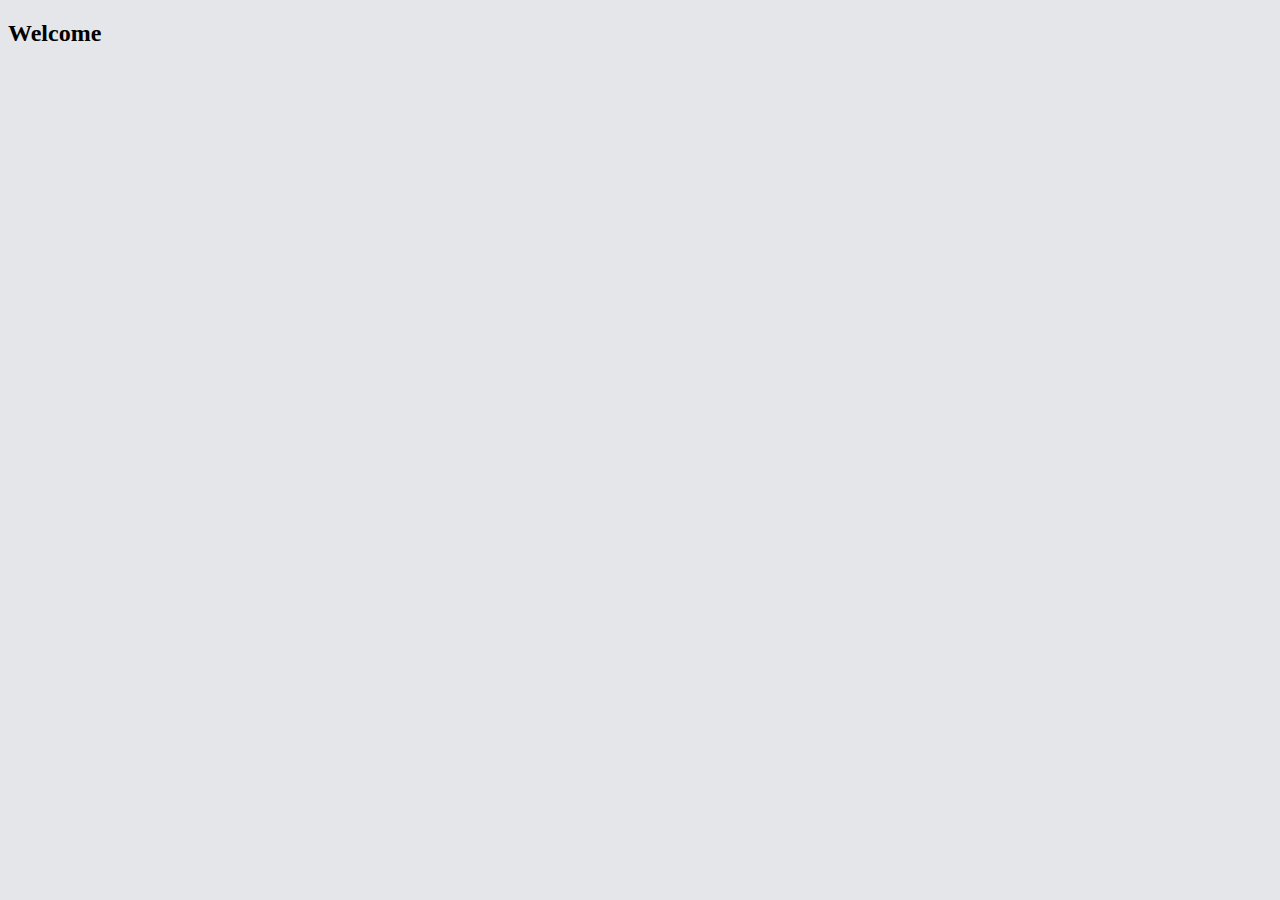
==== index.html @ 81faecc5 "statr page" ====
<!DOCTYPE html>
<html lang="en">
  <head>
    <meta charset="utf-8" />
    <meta http-equiv="X-UA-Compatible" content="IE=edge" />
    <meta name="viewport" content="width=device-width, initial-scale=1" />
	<title>Start - Cat</title>
	<style>
		body {
			background: #E4E6E9;
		}
	</style>
  </head>
  <body>

		<h2 class="page-header text-primary">Welcome</small></h2>

  </body>
</html>
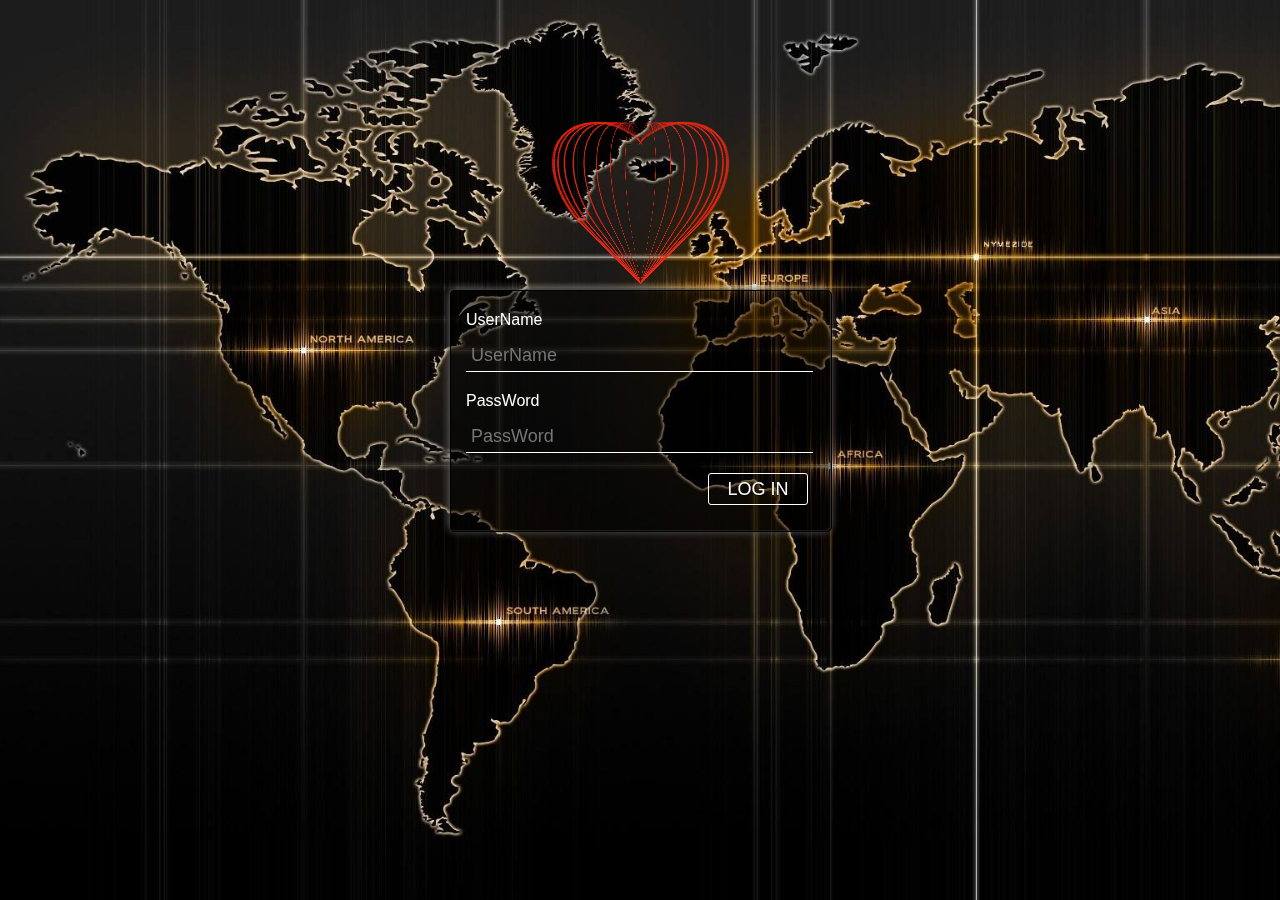
==== commit ec49264f: "20170519" ====
--- a/index.html
+++ b/index.html
@@ -4,16 +4,41 @@
     <meta charset="utf-8" />
     <meta http-equiv="X-UA-Compatible" content="IE=edge" />
     <meta name="viewport" content="width=device-width, initial-scale=1" />
-	<title>Start - Cat</title>
-	<style>
-		body {
-			background: #E4E6E9;
-		}
-	</style>
+	<title>welcome</title>
+    <link rel="stylesheet" href="css/index/index_one.css"/>
+    <link rel="stylesheet" href="css/index/index_two.css"/>
   </head>
   <body>
-
-		<h2 class="page-header text-primary">Welcome</small></h2>
-
+    <div class="index_main_outer" id="index_main_outer">
+        <div class="heart3d" id="heart3d"></div>
+        <script>
+            	var o = document.getElementById("index_main_outer"), 
+            			r = Math.floor(Math.random()*6 + 1);
+				  		if(r > 0 && r <= 6){
+					  			var u = "images/index/index_bg_"+r+".jpg";
+						  		o.style.backgroundImage = "url("+u+")";
+				  		}
+            	var heart = document.getElementById("heart3d"),
+            			fragment = document.createDocumentFragment(),
+									d = null;
+				  		for(var i = 1; i <=36; i++){
+					  			d = document.createElement("div");
+					  			d.className = "rib"+i+""; 
+					  			fragment.appendChild(d); 
+				  		}
+				  		if(fragment){
+				  				heart.appendChild(fragment);
+				  		}
+            </script>
+        <div class="index_login_div">
+            <div class="index_login_border">
+                    <label for="UserName">UserName</label><input id="userName" name="UserName" type="text" placeholder="UserName" title="请输入用户名"/>
+                    <label for="PassWord">PassWord</label><input id="passWord" name="PassWord" type="password" placeholder="PassWord" title="请输入密码"/>
+                    <input id="loginBtn" type="button" value="LOG IN" title="登录"/>
+            </div>
+        </div>
+    </div>
+    <script type="text/javascript" src="config/index/indexConf.js" ></script>
+    <script type="text/javascript" src="js/index/index_main.js" ></script>
   </body>
 </html>
--- a/css/index/index_one.css
+++ b/css/index/index_one.css
@@ -0,0 +1,93 @@
+:root{
+    --color-black: #000;
+    --color-666: #666;
+    --color-999: #999;
+    --color-fff: #fff;
+    --color-0f0: #0f0;
+}
+*{outline: none;}
+html, 
+body, 
+.index_main_outer{
+	width: 100%; height: 100%; margin: 0; padding: 0;
+}
+body{
+	background-color: var(--color-black);
+    font-family: 'Helvetica', 'Lucida Grande', 'Arial', sans-serif;
+}
+.index_main_outer{
+	background-repeat: no-repeat; 
+	background-size: cover;
+}
+.index_login_div{
+	position: relative;
+    top: calc(10% + 200px);  left: calc(50% - 190px);
+    height: 240px; width: 380px;
+    -moz-box-shadow: 0px 0px 8px 1px var(--color-666);
+    -webkit-box-shadow: 0px 0px 8px 1px var(--color-666);
+    box-shadow: 0px 0px 8px 1px var(--color-666);
+    -moz-border-radius: 5px;
+    -webkit-border-radius: 5px;
+    border-radius: 5px;
+    font-size: 16px;
+}
+@-webkit-keyframes colors {
+    0% {border-color: #39f;}
+    15% {border-color: #F246C9;}
+    30% {border-color: #4453F2;}
+    45% {border-color: #44F262;}
+    60% {border-color: #F257D4;}
+    75% {border-color: #EDF255;}
+    90% {border-color: #F20006;}
+    100% {border-color: #39f;}
+}
+.index_login_border{
+	width: 100%; height: 100%;
+	border-width: 1px ;
+	border-style: solid;
+    -moz-border-radius: 5px;
+    -webkit-border-radius: 5px;
+    border-radius: 5px;
+    background: rgba(0,0,0,.5);
+    -webkit-animation-direction: normal;
+    -webkit-animation-duration: 10s;
+    -webkit-animation-iteration-count: infinite;
+    -webkit-animation-name: colors;
+    -webkit-animation-timing-function: ease;
+}
+.index_login_border label{
+    display: block;
+    padding: 20px 10px 5px 15px;
+    color: var(--color-fff);
+}
+.index_login_border input{
+    display: block;
+    margin: 0 10px 0 15px;
+    width: 90%; height: 32px;
+    background: none;
+    border: 0;
+    border-bottom: 1px solid var(--color-fff);
+    padding: 5px 0 0 5px;
+    color: var(--color-fff);
+    font-size: 18px;
+}
+.index_login_border input:focus{
+    border-bottom: 1px solid var(--color-0f0);
+    color: var(--color-0f0);
+}
+.index_login_border input[type="button"]{
+    position: relative; top: 20px; left: calc(90% - 100px);
+    width: 100px; height: 32px; padding: 5px;
+    color: var(--color-fff);
+    border: 1px solid var(--color-fff);
+    font-weight: lighter;
+    -moz-border-radius: 3px;
+    -webkit-border-radius: 3px;
+    border-radius: 3px;
+    text-shadow: 0 1px 1px var(--color-black);
+    cursor: pointer;
+}
+.index_login_border input[type="button"]:hover{
+    border-color: var(--color-0f0);
+    color: var(--color-0f0);
+}--- a/css/index/index_two.css
+++ b/css/index/index_two.css
@@ -0,0 +1,173 @@
+.heart3d {
+    position: absolute;
+    top: 10%; right: 0; bottom: 0; left: 0;
+    margin: 0 auto; width: 100px; height: 160px;
+    -webkit-transform-style: preserve-3d;
+    transform-style: preserve-3d;
+    -webkit-animation: spin 15s infinite linear;
+    animation: spin 15s infinite linear;
+}
+.heart3d [class^="rib"] {
+    position: absolute;
+    width: 100px;
+    height: 160px;
+    border: solid #f22613;
+    border-width: 1px 1px 0 0;
+    border-radius: 50% 50% 0 / 40% 50% 0;
+}
+.heart3d [class$="1"] {
+    -webkit-transform: rotateY(10deg) rotateZ(45deg) translateX(30px);
+    transform: rotateY(10deg) rotateZ(45deg) translateX(30px);
+}
+.heart3d [class$="2"] {
+    -webkit-transform: rotateY(20deg) rotateZ(45deg) translateX(30px);
+    transform: rotateY(20deg) rotateZ(45deg) translateX(30px);
+}
+.heart3d [class$="3"] {
+    -webkit-transform: rotateY(30deg) rotateZ(45deg) translateX(30px);
+    transform: rotateY(30deg) rotateZ(45deg) translateX(30px);
+}
+.heart3d [class$="4"] {
+    -webkit-transform: rotateY(40deg) rotateZ(45deg) translateX(30px);
+    transform: rotateY(40deg) rotateZ(45deg) translateX(30px);
+}
+.heart3d [class$="5"] {
+    -webkit-transform: rotateY(50deg) rotateZ(45deg) translateX(30px);
+    transform: rotateY(50deg) rotateZ(45deg) translateX(30px);
+}
+.heart3d [class$="6"] {
+    -webkit-transform: rotateY(60deg) rotateZ(45deg) translateX(30px);
+    transform: rotateY(60deg) rotateZ(45deg) translateX(30px);
+}
+.heart3d [class$="7"] {
+    -webkit-transform: rotateY(70deg) rotateZ(45deg) translateX(30px);
+    transform: rotateY(70deg) rotateZ(45deg) translateX(30px);
+}
+.heart3d [class$="8"] {
+    -webkit-transform: rotateY(80deg) rotateZ(45deg) translateX(30px);
+    transform: rotateY(80deg) rotateZ(45deg) translateX(30px);
+}
+.heart3d [class$="9"] {
+    -webkit-transform: rotateY(90deg) rotateZ(45deg) translateX(30px);
+    transform: rotateY(90deg) rotateZ(45deg) translateX(30px);
+}
+.heart3d [class$="10"] {
+    -webkit-transform: rotateY(100deg) rotateZ(45deg) translateX(30px);
+    transform: rotateY(100deg) rotateZ(45deg) translateX(30px);
+}
+.heart3d [class$="11"] {
+    -webkit-transform: rotateY(110deg) rotateZ(45deg) translateX(30px);
+    transform: rotateY(110deg) rotateZ(45deg) translateX(30px);
+}
+.heart3d [class$="12"] {
+    -webkit-transform: rotateY(120deg) rotateZ(45deg) translateX(30px);
+    transform: rotateY(120deg) rotateZ(45deg) translateX(30px);
+}
+.heart3d [class$="13"] {
+    -webkit-transform: rotateY(130deg) rotateZ(45deg) translateX(30px);
+    transform: rotateY(130deg) rotateZ(45deg) translateX(30px);
+}
+.heart3d [class$="14"] {
+    -webkit-transform: rotateY(140deg) rotateZ(45deg) translateX(30px);
+    transform: rotateY(140deg) rotateZ(45deg) translateX(30px);
+}
+.heart3d [class$="15"] {
+    -webkit-transform: rotateY(150deg) rotateZ(45deg) translateX(30px);
+    transform: rotateY(150deg) rotateZ(45deg) translateX(30px);
+}
+.heart3d [class$="16"] {
+    -webkit-transform: rotateY(160deg) rotateZ(45deg) translateX(30px);
+    transform: rotateY(160deg) rotateZ(45deg) translateX(30px);
+}
+.heart3d [class$="17"] {
+    -webkit-transform: rotateY(170deg) rotateZ(45deg) translateX(30px);
+    transform: rotateY(170deg) rotateZ(45deg) translateX(30px);
+}
+.heart3d [class$="18"] {
+    -webkit-transform: rotateY(180deg) rotateZ(45deg) translateX(30px);
+    transform: rotateY(180deg) rotateZ(45deg) translateX(30px);
+}
+.heart3d [class$="19"] {
+    -webkit-transform: rotateY(190deg) rotateZ(45deg) translateX(30px);
+    transform: rotateY(190deg) rotateZ(45deg) translateX(30px);
+}
+.heart3d [class$="20"] {
+    -webkit-transform: rotateY(200deg) rotateZ(45deg) translateX(30px);
+    transform: rotateY(200deg) rotateZ(45deg) translateX(30px);
+}
+.heart3d [class$="21"] {
+    -webkit-transform: rotateY(210deg) rotateZ(45deg) translateX(30px);
+    transform: rotateY(210deg) rotateZ(45deg) translateX(30px);
+}
+.heart3d [class$="22"] {
+    -webkit-transform: rotateY(220deg) rotateZ(45deg) translateX(30px);
+    transform: rotateY(220deg) rotateZ(45deg) translateX(30px);
+}
+.heart3d [class$="23"] {
+    -webkit-transform: rotateY(230deg) rotateZ(45deg) translateX(30px);
+    transform: rotateY(230deg) rotateZ(45deg) translateX(30px);
+}
+.heart3d [class$="24"] {
+    -webkit-transform: rotateY(240deg) rotateZ(45deg) translateX(30px);
+    transform: rotateY(240deg) rotateZ(45deg) translateX(30px);
+}
+.heart3d [class$="25"] {
+    -webkit-transform: rotateY(250deg) rotateZ(45deg) translateX(30px);
+    transform: rotateY(250deg) rotateZ(45deg) translateX(30px);
+}
+.heart3d [class$="26"] {
+    -webkit-transform: rotateY(260deg) rotateZ(45deg) translateX(30px);
+    transform: rotateY(260deg) rotateZ(45deg) translateX(30px);
+}
+.heart3d [class$="27"] {
+    -webkit-transform: rotateY(270deg) rotateZ(45deg) translateX(30px);
+    transform: rotateY(270deg) rotateZ(45deg) translateX(30px);
+}
+.heart3d [class$="28"] {
+    -webkit-transform: rotateY(280deg) rotateZ(45deg) translateX(30px);
+    transform: rotateY(280deg) rotateZ(45deg) translateX(30px);
+}
+.heart3d [class$="29"] {
+    -webkit-transform: rotateY(290deg) rotateZ(45deg) translateX(30px);
+    transform: rotateY(290deg) rotateZ(45deg) translateX(30px);
+}
+.heart3d [class$="30"] {
+    -webkit-transform: rotateY(300deg) rotateZ(45deg) translateX(30px);
+    transform: rotateY(300deg) rotateZ(45deg) translateX(30px);
+}
+.heart3d [class$="31"] {
+    -webkit-transform: rotateY(310deg) rotateZ(45deg) translateX(30px);
+    transform: rotateY(310deg) rotateZ(45deg) translateX(30px);
+}
+.heart3d [class$="32"] {
+    -webkit-transform: rotateY(320deg) rotateZ(45deg) translateX(30px);
+    transform: rotateY(320deg) rotateZ(45deg) translateX(30px);
+}
+.heart3d [class$="33"] {
+    -webkit-transform: rotateY(330deg) rotateZ(45deg) translateX(30px);
+    transform: rotateY(330deg) rotateZ(45deg) translateX(30px);
+}
+.heart3d [class$="34"] {
+    -webkit-transform: rotateY(340deg) rotateZ(45deg) translateX(30px);
+    transform: rotateY(340deg) rotateZ(45deg) translateX(30px);
+}
+.heart3d [class$="35"] {
+    -webkit-transform: rotateY(350deg) rotateZ(45deg) translateX(30px);
+    transform: rotateY(350deg) rotateZ(45deg) translateX(30px);
+}
+.heart3d [class$="36"] {
+    -webkit-transform: rotateY(360deg) rotateZ(45deg) translateX(30px);
+    transform: rotateY(360deg) rotateZ(45deg) translateX(30px);
+}
+@-webkit-keyframes spin {
+    to {
+        -webkit-transform: rotateY(360deg) rotateX(360deg);
+        transform: rotateY(360deg) rotateX(360deg);
+    }
+}
+@keyframes spin {
+    to {
+        -webkit-transform: rotateY(360deg) rotateX(360deg);
+        transform: rotateY(360deg) rotateX(360deg);
+    }
+}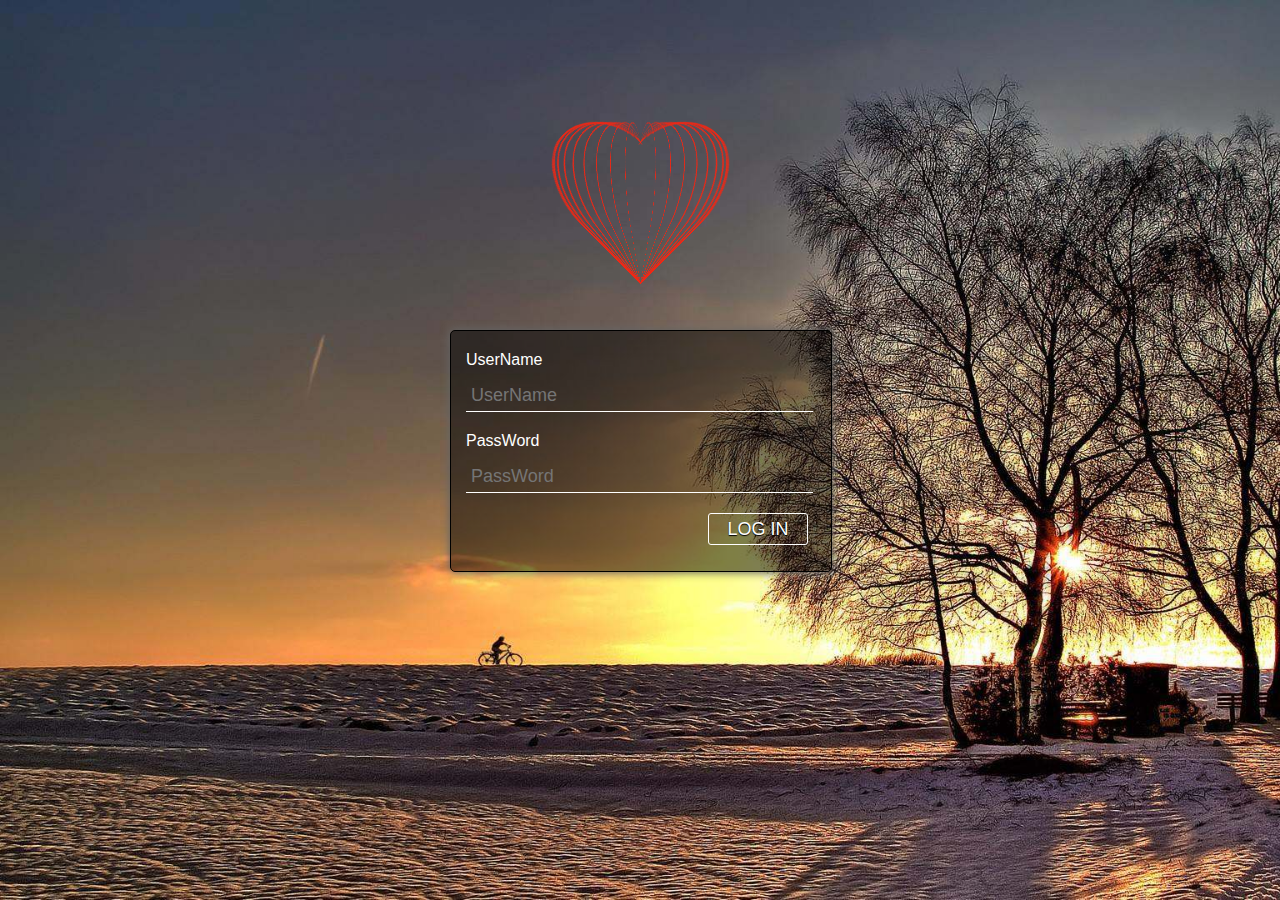
==== commit 04e187f1: "日常修改" ====
--- a/index.html
+++ b/index.html
@@ -31,10 +31,13 @@
 				  		}
             </script>
         <div class="index_login_div">
+	        	<div class="index_login_tips">
+	        			<span>Tips:</span> 游客用户名密码均为 111111
+	        	</div>
             <div class="index_login_border">
-                    <label for="UserName">UserName</label><input id="userName" name="UserName" type="text" placeholder="UserName" title="请输入用户名"/>
-                    <label for="PassWord">PassWord</label><input id="passWord" name="PassWord" type="password" placeholder="PassWord" title="请输入密码"/>
-                    <input id="loginBtn" type="button" value="LOG IN" title="登录"/>
+                <label for="UserName">UserName</label><input id="userName" name="UserName" type="text" placeholder="UserName" title="请输入用户名"/>
+                <label for="PassWord">PassWord</label><input id="passWord" name="PassWord" type="password" placeholder="PassWord" title="请输入密码"/>
+                <input id="loginBtn" type="button" value="LOG IN" title="登录"/>
             </div>
         </div>
     </div>
--- a/css/index/index_one.css
+++ b/css/index/index_one.css
@@ -23,28 +23,25 @@
 	position: relative;
     top: calc(10% + 200px);  left: calc(50% - 190px);
     height: 240px; width: 380px;
-    -moz-box-shadow: 0px 0px 8px 1px var(--color-666);
-    -webkit-box-shadow: 0px 0px 8px 1px var(--color-666);
-    box-shadow: 0px 0px 8px 1px var(--color-666);
-    -moz-border-radius: 5px;
-    -webkit-border-radius: 5px;
-    border-radius: 5px;
     font-size: 16px;
 }
 @-webkit-keyframes colors {
-    0% {border-color: #39f;}
-    15% {border-color: #F246C9;}
-    30% {border-color: #4453F2;}
-    45% {border-color: #44F262;}
-    60% {border-color: #F257D4;}
-    75% {border-color: #EDF255;}
-    90% {border-color: #F20006;}
-    100% {border-color: #39f;}
+    0% {border-color: #f00;}
+    15% {border-color: #ff8c00;}
+    30% {border-color: #ff0;}
+    45% {border-color: #0f0;}
+    60% {border-color: #00bfff;}
+    75% {border-color: #cf9;}
+    90% {border-color: #60c;}
+    100% {border-color: #f00;}
 }
 .index_login_border{
 	width: 100%; height: 100%;
 	border-width: 1px ;
 	border-style: solid;
+	-moz-box-shadow: 0px 0px 8px 1px var(--color-666);
+    -webkit-box-shadow: 0px 0px 8px 1px var(--color-666);
+    box-shadow: 0px 0px 8px 1px var(--color-666);
     -moz-border-radius: 5px;
     -webkit-border-radius: 5px;
     border-radius: 5px;
@@ -90,4 +87,19 @@
 .index_login_border input[type="button"]:hover{
     border-color: var(--color-0f0);
     color: var(--color-0f0);
-}+}
+.index_login_tips{
+	opacity: 0;
+	height: 40px; width: 380px;
+	color: var(--color-fff);
+	font-size: 14px;
+	line-height: 40px;
+}
+.index_login_tips:hover{
+	opacity: .8;
+	cursor: default;
+}
+.index_login_tips span{
+	color: #F22613;
+	font-size: 16px;
+}
--- a/css/index/index_two.css
+++ b/css/index/index_two.css
@@ -4,8 +4,8 @@
     margin: 0 auto; width: 100px; height: 160px;
     -webkit-transform-style: preserve-3d;
     transform-style: preserve-3d;
-    -webkit-animation: spin 15s infinite linear;
-    animation: spin 15s infinite linear;
+    -webkit-animation: spin 30s infinite linear;
+    animation: spin 30s infinite linear;
 }
 .heart3d [class^="rib"] {
     position: absolute;
@@ -161,13 +161,13 @@
 }
 @-webkit-keyframes spin {
     to {
-        -webkit-transform: rotateY(360deg) rotateX(360deg);
-        transform: rotateY(360deg) rotateX(360deg);
+        -webkit-transform: rotateY(720deg) rotateX(1080deg);
+        transform: rotateY(720deg) rotateX(1080deg);
     }
 }
 @keyframes spin {
     to {
-        -webkit-transform: rotateY(360deg) rotateX(360deg);
-        transform: rotateY(360deg) rotateX(360deg);
+        -webkit-transform: rotateY(720deg) rotateX(1080deg);
+        transform: rotateY(720deg) rotateX(1080deg);
     }
 }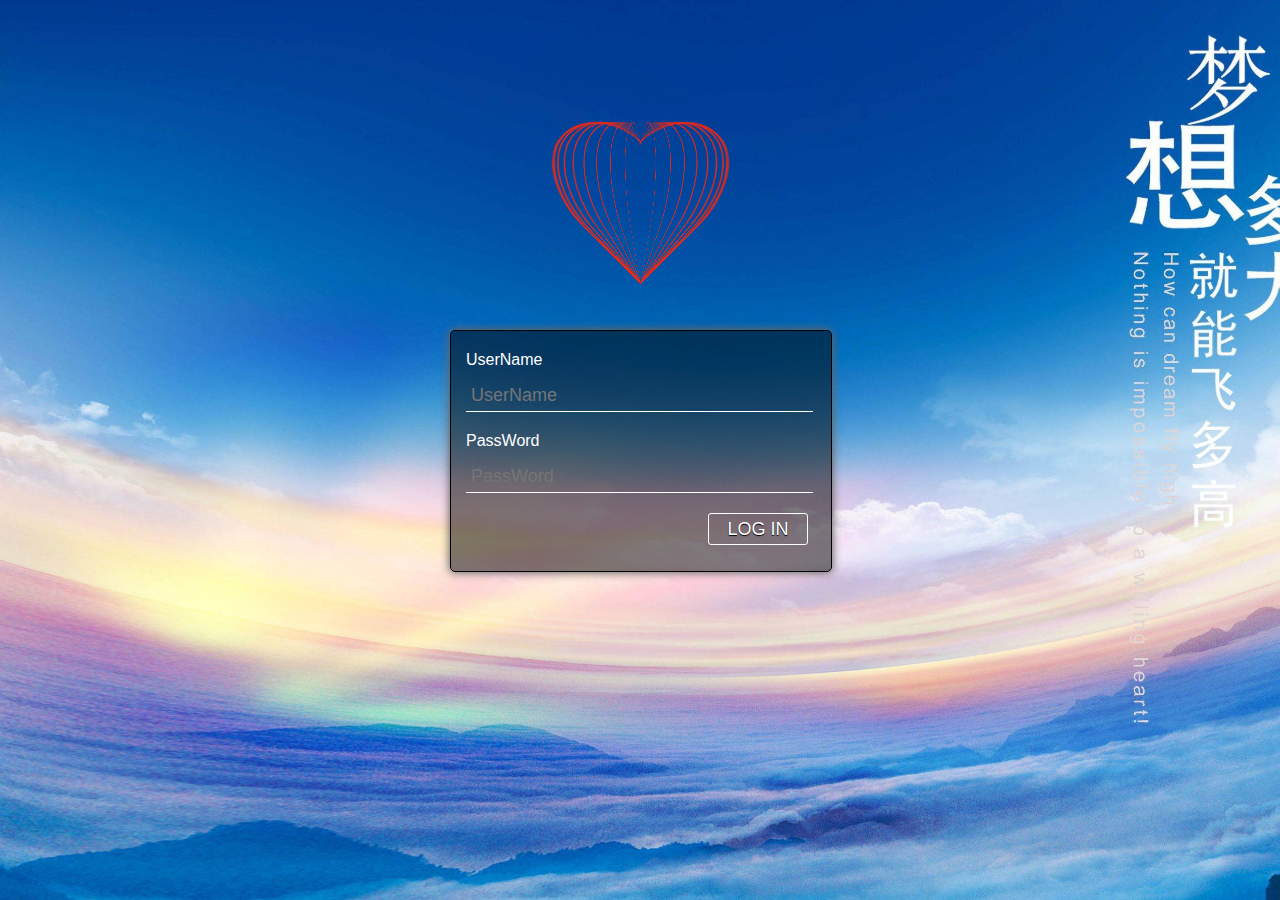
==== commit 5c558d37: "日常修改" ====
--- a/index.html
+++ b/index.html
@@ -41,7 +41,7 @@
             </div>
         </div>
     </div>
-    <script type="text/javascript" src="config/index/indexConf.js" ></script>
+    <script type="text/javascript" src="utils/jsonUtil.js" ></script>
     <script type="text/javascript" src="js/index/index_main.js" ></script>
   </body>
 </html>
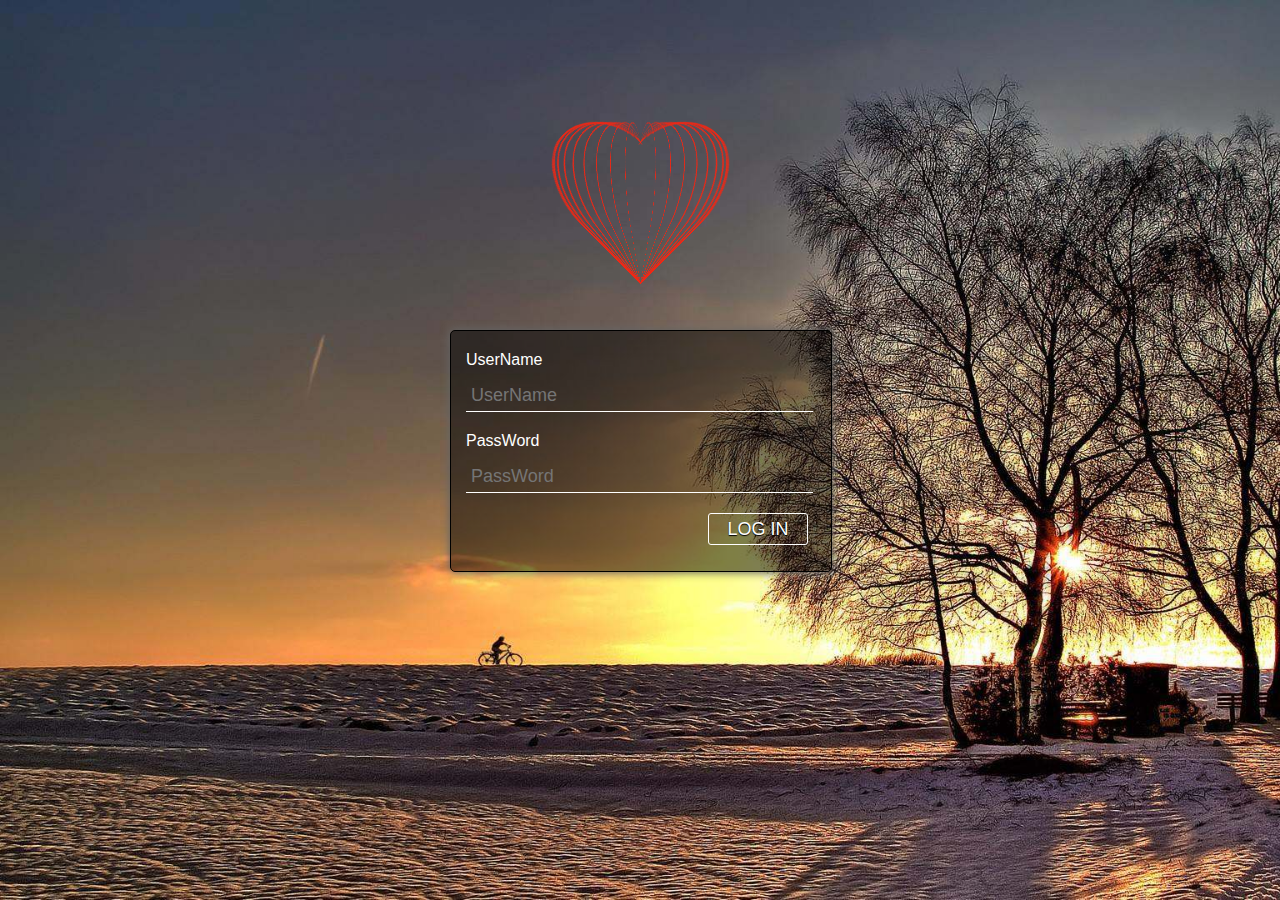
==== commit 05afedef: "日常修改" ====
--- a/index.html
+++ b/index.html
@@ -41,6 +41,7 @@
             </div>
         </div>
     </div>
+    <script type="text/javascript" src="utils/jquery-3.2.1.min.js" ></script>
     <script type="text/javascript" src="utils/jsonUtil.js" ></script>
     <script type="text/javascript" src="js/index/index_main.js" ></script>
   </body>
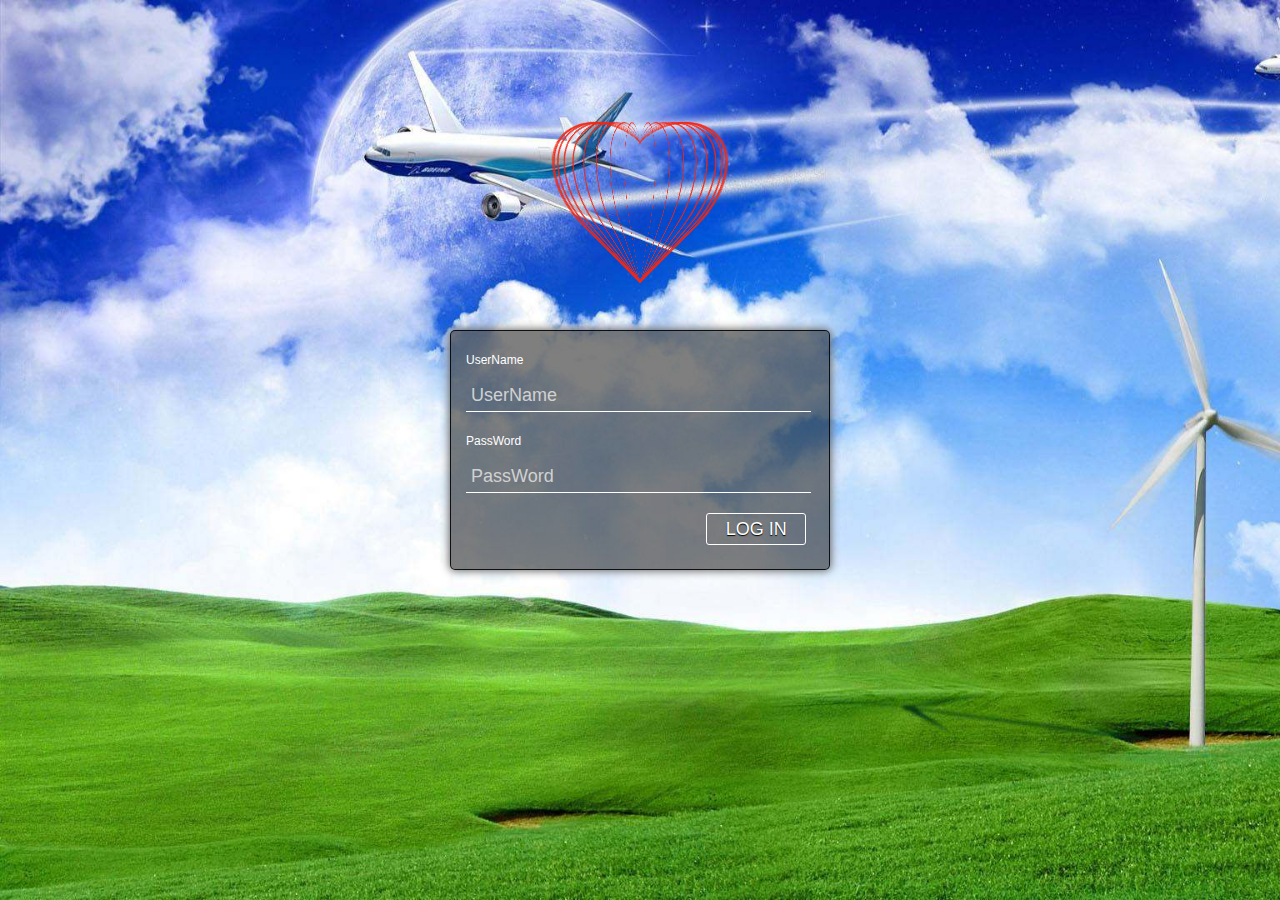
==== commit 72bdf857: "日常修改" ====
--- a/index.html
+++ b/index.html
@@ -4,7 +4,8 @@
     <meta charset="utf-8" />
     <meta http-equiv="X-UA-Compatible" content="IE=edge" />
     <meta name="viewport" content="width=device-width, initial-scale=1" />
-	<title>welcome</title>
+		<title>welcome</title>
+		<link rel="stylesheet" href="utils/materialize/css/materialize.min.css" />
     <link rel="stylesheet" href="css/index/index_one.css"/>
     <link rel="stylesheet" href="css/index/index_two.css"/>
   </head>
@@ -42,7 +43,8 @@
         </div>
     </div>
     <script type="text/javascript" src="utils/jquery-3.2.1.min.js" ></script>
-    <script type="text/javascript" src="utils/jsonUtil.js" ></script>
+    <script type="text/javascript" src="utils/materialize/js/materialize.min.js" ></script>
+    <script type="text/javascript" src="utils/jsUtil.js" ></script>
     <script type="text/javascript" src="js/index/index_main.js" ></script>
   </body>
 </html>
